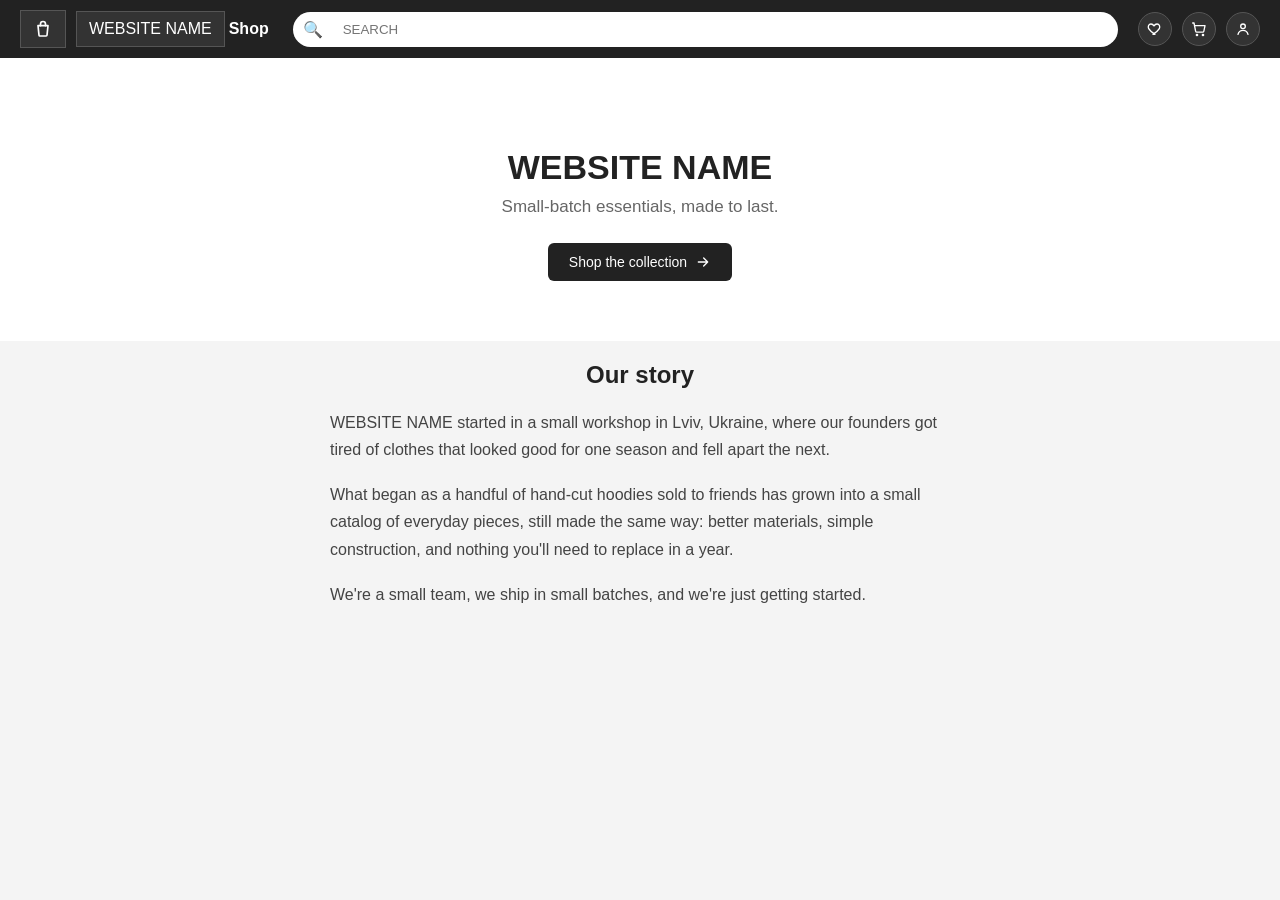
==== index.html @ 77e58c5c "Initial commit: shop project static site" ====
<!DOCTYPE html>
<html lang="en">

<head>
    <meta charset="UTF-8">
    <title>Shop Template</title>
    <link rel="stylesheet" href="css_main.css">
</head>

<body>

    <header>
        <div class="logo-name">
            <div class="logo-box">
                <a href="index.html" aria-label="Home">
                    <svg viewBox="0 0 24 24" fill="none" stroke="currentColor" stroke-width="2" stroke-linecap="round" stroke-linejoin="round"><path d="M6 8h12l-1.2 11.5a1 1 0 0 1-1 .9H8.2a1 1 0 0 1-1-.9L6 8z"/><path d="M9 8V6a3 3 0 0 1 6 0v2"/></svg>
                </a>
            </div>
            <div class="name-box">
                <a href="index.html">WEBSITE NAME</a>
            </div>
        </div>

        <nav class="main-nav">
            <a href="products.html">Shop</a>
        </nav>

        <div class="search-bar">
            <span class="search-icon">🔍</span>
            <input type="text" placeholder="SEARCH">
        </div>

        <div class="header-icons">
            <div class="icon-btn">
                <a href="wishlist.html" aria-label="Wishlist">
                    <svg viewBox="0 0 24 24" fill="none" stroke="currentColor" stroke-width="2" stroke-linecap="round" stroke-linejoin="round"><path d="M12 20s-7-4.35-9.5-8.5C1 8 2.5 4.5 6 4.5c2 0 3.5 1.2 4.5 2.8 1-1.6 2.5-2.8 4.5-2.8 3.5 0 5 3.5 3.5 7-2.5 4.15-9.5 8.5-9.5 8.5z"/></svg>
                </a>
            </div>
            <div class="icon-btn">
                <a href="cart.html" aria-label="Cart">
                    <svg viewBox="0 0 24 24" fill="none" stroke="currentColor" stroke-width="2" stroke-linecap="round" stroke-linejoin="round"><circle cx="9" cy="21" r="1"/><circle cx="18" cy="21" r="1"/><path d="M2.5 3h2l2.4 12.2a2 2 0 0 0 2 1.6h8.4a2 2 0 0 0 2-1.6L21 7H6"/></svg>
                    <span class="cart-badge">0</span>
                </a>
            </div>
            <div class="icon-btn">
                <a href="account.html" aria-label="Account">
                    <svg viewBox="0 0 24 24" fill="none" stroke="currentColor" stroke-width="2" stroke-linecap="round" stroke-linejoin="round"><circle cx="12" cy="8" r="3.5"/><path d="M4.5 20c1-4 4.5-6 7.5-6s6.5 2 7.5 6"/></svg>
                </a>
            </div>
        </div>
    </header>

    <main>

        <section class="story-hero">
            <h1>WEBSITE NAME</h1>
            <p class="tagline">Small-batch essentials, made to last.</p>
            <a href="products.html" class="btn btn-primary">
                Shop the collection
                <svg viewBox="0 0 24 24" fill="none" stroke="currentColor" stroke-width="2" stroke-linecap="round" stroke-linejoin="round"><path d="M5 12h14M13 6l6 6-6 6"/></svg>
            </a>
        </section>

        <section class="story-content">
            <h2>Our story</h2>
            <p>WEBSITE NAME started in a small workshop in Lviv, Ukraine, where our founders got tired of clothes that looked good for one season and fell apart the next.</p>
            <p>What began as a handful of hand-cut hoodies sold to friends has grown into a small catalog of everyday pieces, still made the same way: better materials, simple construction, and nothing you'll need to replace in a year.</p>
            <p>We're a small team, we ship in small batches, and we're just getting started.</p>
        </section>

    </main>

    <script src="cart.js"></script>

</body>

</html>
---- css_main.css ----
/* ===== Base ===== */
body {
    margin: 0;
    font-family: Arial, sans-serif;
    background: #f4f4f4;
    color: #222;
}

a {
    color: inherit;
}

/* ===== Shared buttons ===== */
.btn {
    display: inline-flex;
    align-items: center;
    gap: 8px;
    padding: 10px 20px;
    border-radius: 6px;
    border: 1px solid transparent;
    font-size: 14px;
    cursor: pointer;
    text-decoration: none;
}

.btn svg {
    width: 16px;
    height: 16px;
    flex-shrink: 0;
}

.btn-primary {
    background: #222;
    color: #fff;
}

.btn-primary:hover {
    background: #444;
}

.btn-primary.added {
    background: #2e7d32;
}

.btn-outline {
    background: transparent;
    color: #222;
    border-color: #222;
}

.btn-outline:hover {
    background: #222;
    color: #fff;
}

/* ===== Header ===== */
header {
    display: flex;
    align-items: center;
    justify-content: space-between;
    padding: 10px 20px;
    background: #222;
    color: #fff;
}

.logo-name {
    display: flex;
    align-items: center;
    gap: 10px;
}

.logo-box,
.name-box {
    padding: 8px 12px;
    border: 1px solid #555;
    background: #333;
    cursor: pointer;
}

.logo-box a,
.name-box a {
    display: flex;
    align-items: center;
    color: #fff;
    text-decoration: none;
}

.logo-box svg {
    width: 20px;
    height: 20px;
}

.search-bar {
    flex: 1;
    margin: 0 20px;
    display: flex;
    align-items: center;
    background: #fff;
    border-radius: 20px;
    padding: 5px 10px;
}

.search-bar input {
    border: none;
    outline: none;
    flex: 1;
    padding: 5px 10px;
}

.search-icon {
    margin-right: 10px;
    font-size: 16px;
}

.header-icons {
    display: flex;
    align-items: center;
    gap: 10px;
}

.icon-btn {
    position: relative;
    width: 32px;
    height: 32px;
    border-radius: 50%;
    border: 1px solid #555;
    background: #333;
    display: flex;
    align-items: center;
    justify-content: center;
}

.icon-btn a,
.icon-btn button {
    display: flex;
    align-items: center;
    justify-content: center;
    width: 100%;
    height: 100%;
    color: #fff;
    text-decoration: none;
    background: none;
    border: none;
    padding: 0;
    cursor: pointer;
}

.icon-btn svg {
    width: 16px;
    height: 16px;
}

.cart-badge {
    display: none;
    position: absolute;
    top: -4px;
    right: -4px;
    min-width: 16px;
    height: 16px;
    padding: 0 3px;
    border-radius: 8px;
    background: #e53935;
    color: #fff;
    font-size: 10px;
    align-items: center;
    justify-content: center;
    line-height: 1;
}

.main-nav a {
    color: #fff;
    text-decoration: none;
    font-weight: bold;
    padding: 8px 4px;
    white-space: nowrap;
}

.main-nav a:hover {
    text-decoration: underline;
}

.header-left {
    display: flex;
    align-items: center;
    gap: 16px;
}

.back-btn {
    display: inline-flex;
    align-items: center;
    gap: 6px;
    color: #fff;
    text-decoration: none;
    font-weight: bold;
    background: none;
    border: none;
    padding: 0;
    font-family: inherit;
    font-size: inherit;
    cursor: pointer;
}

.back-btn svg {
    width: 16px;
    height: 16px;
}

/* ===== Main content ===== */
main {
    padding: 0;
}

/* ===== Vertical full-page slider ===== */
.fullpage-slider {
    height: 100vh;
    overflow-y: scroll;
    scroll-snap-type: y mandatory;
    scroll-behavior: smooth;
}

.fp-slide {
    height: 100vh;
    scroll-snap-align: start;
    display: flex;
    align-items: center;
    justify-content: center;
    gap: 60px;
    padding: 40px;
    background: #fff;
    border-bottom: 1px solid #ddd;
    box-sizing: border-box;
}

.fp-slide:nth-child(even) {
    background: #fafafa;
}

.fp-content {
    max-width: 420px;
}

.fp-content h2 {
    margin-bottom: 10px;
}

.fp-content p {
    line-height: 1.4;
    color: #444;
}

.fp-content .price {
    font-size: 20px;
    font-weight: bold;
    margin-top: 6px;
}

.fp-actions {
    display: flex;
    flex-wrap: wrap;
    align-items: center;
    gap: 12px;
    margin-top: 20px;
}

.wishlist-btn {
    width: 40px;
    height: 40px;
    border-radius: 50%;
    border: 1px solid #ccc;
    background: #fff;
    color: #666;
    cursor: pointer;
    display: flex;
    align-items: center;
    justify-content: center;
    flex-shrink: 0;
}

.wishlist-btn svg {
    width: 18px;
    height: 18px;
}

.wishlist-btn:hover {
    border-color: #e53935;
    color: #e53935;
}

.wishlist-btn.active {
    background: #e53935;
    border-color: #e53935;
    color: #fff;
}

.wishlist-btn.active svg {
    fill: currentColor;
}

.fp-illustration {
    width: 220px;
    height: 220px;
    border-radius: 50%;
    display: flex;
    align-items: center;
    justify-content: center;
    flex-shrink: 0;
}

.fp-illustration svg {
    width: 65%;
    height: 65%;
}

.fp-slide:nth-child(1) .fp-illustration {
    background: radial-gradient(circle, #ede9fe, #c4b5fd);
    color: #6d28d9;
}

.fp-slide:nth-child(2) .fp-illustration {
    background: radial-gradient(circle, #ffedd5, #fdba74);
    color: #c2410c;
}

.fp-slide:nth-child(3) .fp-illustration {
    background: radial-gradient(circle, #ccfbf1, #5eead4);
    color: #0f766e;
}

@media (max-width: 700px) {
    .fp-slide {
        flex-direction: column;
        gap: 24px;
        text-align: center;
    }

    .fp-actions {
        justify-content: center;
    }

    .fp-illustration {
        width: 150px;
        height: 150px;
    }
}

/* ===== Slider navigation (up/down + dots) ===== */
.slider-nav {
    position: fixed;
    right: 20px;
    top: 50%;
    transform: translateY(-50%);
    display: flex;
    flex-direction: column;
    align-items: center;
    gap: 8px;
    z-index: 10;
}

.slider-nav button {
    width: 36px;
    height: 36px;
    border-radius: 50%;
    border: 1px solid #ccc;
    background: #fff;
    cursor: pointer;
    display: flex;
    align-items: center;
    justify-content: center;
    box-shadow: 0 1px 4px rgba(0, 0, 0, 0.15);
}

.slider-nav button svg {
    width: 16px;
    height: 16px;
}

.slider-nav button:hover {
    background: #eee;
}

.slide-dots {
    display: flex;
    flex-direction: column;
    gap: 6px;
    margin: 6px 0;
}

.slide-dots .dot {
    width: 10px;
    height: 10px;
    border-radius: 50%;
    background: #ccc;
    cursor: pointer;
    border: none;
    padding: 0;
}

.slide-dots .dot.active {
    background: #222;
}

/* ===== Product page (empty.html) ===== */
.product-view {
    max-width: 480px;
    margin: 60px auto;
    text-align: center;
    background: #fff;
    padding: 30px;
    border-radius: 8px;
    box-shadow: 0 1px 6px rgba(0, 0, 0, 0.1);
}

.product-illustration {
    width: 120px;
    height: 120px;
    border-radius: 50%;
    margin: 0 auto 16px;
    display: flex;
    align-items: center;
    justify-content: center;
}

.product-illustration svg {
    width: 65%;
    height: 65%;
}

.product-view h1 {
    margin-top: 0;
}

.product-view .btn {
    margin-top: 16px;
}

/* ===== Cart page ===== */
.cart-page {
    max-width: 700px;
    margin: 40px auto;
    padding: 0 20px 60px;
}

.cart-empty {
    text-align: center;
    padding: 60px 20px;
    color: #666;
}

.cart-item {
    display: flex;
    align-items: center;
    gap: 16px;
    padding: 16px 0;
    border-bottom: 1px solid #e5e5e5;
}

.cart-item-illustration {
    width: 56px;
    height: 56px;
    border-radius: 50%;
    display: flex;
    align-items: center;
    justify-content: center;
    flex-shrink: 0;
    cursor: pointer;
}

.cart-item-illustration svg {
    width: 60%;
    height: 60%;
}

.cart-item-info {
    flex: 1;
    min-width: 0;
    cursor: pointer;
}

.cart-item-name {
    font-weight: bold;
}

.cart-item-info:hover .cart-item-name {
    text-decoration: underline;
}

.cart-item-price {
    color: #666;
    font-size: 14px;
}

.qty-controls {
    display: flex;
    align-items: center;
    gap: 10px;
}

.qty-btn {
    width: 26px;
    height: 26px;
    border-radius: 50%;
    border: 1px solid #ccc;
    background: #fff;
    cursor: pointer;
    font-size: 15px;
    line-height: 1;
}

.qty-btn:hover {
    background: #eee;
}

.qty-value {
    min-width: 18px;
    text-align: center;
    font-weight: bold;
}

.cart-item-total {
    width: 70px;
    text-align: right;
    font-weight: bold;
}

.remove-btn {
    background: none;
    border: none;
    color: #999;
    cursor: pointer;
    font-size: 16px;
    padding: 4px;
}

.remove-btn:hover {
    color: #c0392b;
}

.cart-summary {
    display: flex;
    justify-content: space-between;
    align-items: center;
    padding-top: 20px;
    margin-top: 10px;
    border-top: 2px solid #222;
    font-size: 18px;
    font-weight: bold;
}

.cart-continue {
    display: block;
    margin-top: 24px;
    text-align: center;
    color: #222;
    font-weight: bold;
    text-decoration: none;
}

/* ===== Home / brand story page ===== */
.story-hero {
    text-align: center;
    padding: 90px 20px 60px;
    background: #fff;
}

.story-hero h1 {
    font-size: 34px;
    margin: 0 0 10px;
}

.story-hero .tagline {
    color: #666;
    font-size: 17px;
    margin: 0 0 26px;
}

.story-content {
    max-width: 620px;
    margin: 0 auto;
    padding: 0 20px 90px;
}

.story-content h2 {
    text-align: center;
    margin-bottom: 20px;
}

.story-content p {
    line-height: 1.7;
    color: #444;
    margin-bottom: 18px;
}

/* ===== Account page ===== */
.account-page {
    max-width: 560px;
    margin: 40px auto;
    padding: 0 20px 60px;
}

.profile-card {
    background: #fff;
    padding: 24px;
    border-radius: 8px;
    box-shadow: 0 1px 6px rgba(0, 0, 0, 0.1);
    margin-bottom: 24px;
}

.profile-card h2 {
    margin-top: 0;
}

.form-field {
    display: flex;
    flex-direction: column;
    gap: 4px;
    margin-bottom: 16px;
}

.form-field label {
    font-size: 13px;
    color: #666;
    font-weight: bold;
}

.form-field input {
    padding: 10px 12px;
    border: 1px solid #ccc;
    border-radius: 6px;
    font-size: 14px;
    font-family: inherit;
}

.form-field input:focus {
    outline: none;
    border-color: #222;
}

.profile-actions {
    display: flex;
    align-items: center;
    gap: 12px;
}

.save-confirm {
    color: #2e7d32;
    font-weight: bold;
    opacity: 0;
    transition: opacity 0.2s ease;
}

.save-confirm.show {
    opacity: 1;
}

.account-links {
    display: flex;
    flex-direction: column;
    gap: 12px;
}

.account-link {
    display: flex;
    align-items: center;
    gap: 12px;
    background: #fff;
    padding: 16px 20px;
    border-radius: 8px;
    box-shadow: 0 1px 6px rgba(0, 0, 0, 0.1);
    text-decoration: none;
    color: #222;
    font-weight: bold;
}

.account-link:hover {
    background: #f4f4f4;
}

.account-link svg {
    width: 20px;
    height: 20px;
    flex-shrink: 0;
    color: #666;
}

.account-link .cart-badge {
    position: static;
    margin-left: auto;
}
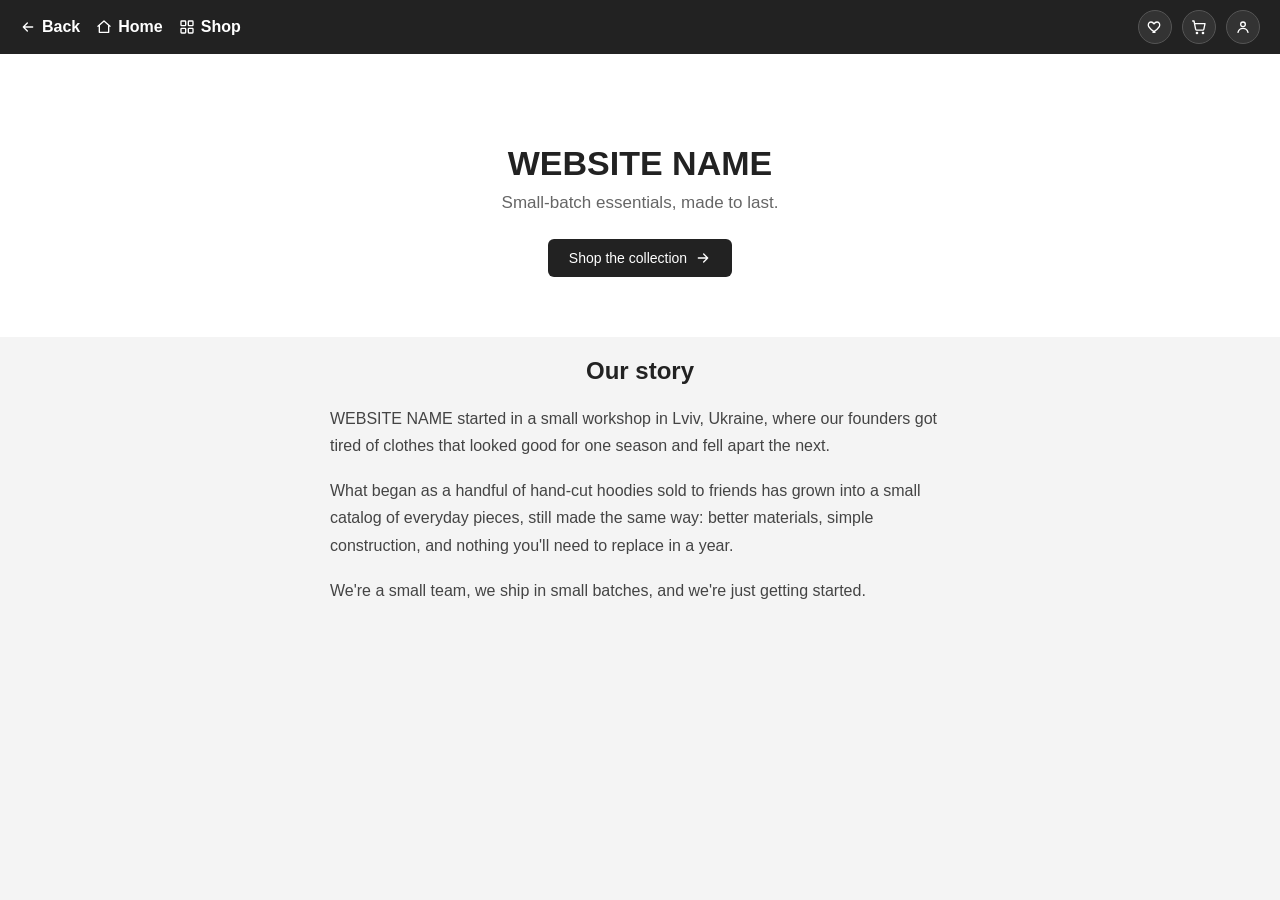
==== commit 28ba2af4: "Rebuild catalog as a product grid and add PHP account backend Catalog - Replace the full-page vertic" ====
--- a/index.html
+++ b/index.html
@@ -3,6 +3,7 @@
 
 <head>
     <meta charset="UTF-8">
+    <meta name="viewport" content="width=device-width, initial-scale=1">
     <title>Shop Template</title>
     <link rel="stylesheet" href="css_main.css">
 </head>
@@ -10,24 +11,19 @@
 <body>
 
     <header>
-        <div class="logo-name">
-            <div class="logo-box">
-                <a href="index.html" aria-label="Home">
-                    <svg viewBox="0 0 24 24" fill="none" stroke="currentColor" stroke-width="2" stroke-linecap="round" stroke-linejoin="round"><path d="M6 8h12l-1.2 11.5a1 1 0 0 1-1 .9H8.2a1 1 0 0 1-1-.9L6 8z"/><path d="M9 8V6a3 3 0 0 1 6 0v2"/></svg>
-                </a>
-            </div>
-            <div class="name-box">
-                <a href="index.html">WEBSITE NAME</a>
-            </div>
-        </div>
-
-        <nav class="main-nav">
-            <a href="products.html">Shop</a>
-        </nav>
-
-        <div class="search-bar">
-            <span class="search-icon">🔍</span>
-            <input type="text" placeholder="SEARCH">
+        <div class="header-left">
+            <button type="button" class="back-btn" onclick="history.back()">
+                <svg viewBox="0 0 24 24" fill="none" stroke="currentColor" stroke-width="2" stroke-linecap="round" stroke-linejoin="round" aria-hidden="true"><path d="M19 12H5M11 18l-6-6 6-6"/></svg>
+                Back
+            </button>
+            <a href="index.html" class="back-btn">
+                <svg viewBox="0 0 24 24" fill="none" stroke="currentColor" stroke-width="2" stroke-linecap="round" stroke-linejoin="round" aria-hidden="true"><path d="M3 11l9-8 9 8"/><path d="M5 10v10h14V10"/></svg>
+                Home
+            </a>
+            <a href="products.html" class="back-btn">
+                <svg viewBox="0 0 24 24" fill="none" stroke="currentColor" stroke-width="2" stroke-linecap="round" stroke-linejoin="round" aria-hidden="true"><rect x="3" y="3" width="7" height="7" rx="1"/><rect x="14" y="3" width="7" height="7" rx="1"/><rect x="3" y="14" width="7" height="7" rx="1"/><rect x="14" y="14" width="7" height="7" rx="1"/></svg>
+                Shop
+            </a>
         </div>
 
         <div class="header-icons">
--- a/css_main.css
+++ b/css_main.css
@@ -53,6 +53,37 @@
     color: #fff;
 }
 
+/* Storefront call-to-action button */
+.btn-buy {
+    background: #ffd814;
+    border-color: #fcd200;
+    border-radius: 100px;
+    color: #0f1111;
+    font-weight: 600;
+}
+
+.btn-buy:hover {
+    background: #f7ca00;
+}
+
+.btn-buy.added {
+    background: #2e7d32;
+    border-color: #2e7d32;
+    color: #fff;
+}
+
+.visually-hidden {
+    position: absolute;
+    width: 1px;
+    height: 1px;
+    margin: -1px;
+    padding: 0;
+    overflow: hidden;
+    clip: rect(0 0 0 0);
+    white-space: nowrap;
+    border: 0;
+}
+
 /* ===== Header ===== */
 header {
     display: flex;
@@ -63,53 +94,45 @@
     color: #fff;
 }
 
-.logo-name {
-    display: flex;
-    align-items: center;
-    gap: 10px;
-}
-
-.logo-box,
-.name-box {
-    padding: 8px 12px;
-    border: 1px solid #555;
-    background: #333;
-    cursor: pointer;
-}
-
-.logo-box a,
-.name-box a {
-    display: flex;
-    align-items: center;
-    color: #fff;
-    text-decoration: none;
-}
-
-.logo-box svg {
-    width: 20px;
-    height: 20px;
-}
-
 .search-bar {
     flex: 1;
+    max-width: 640px;
     margin: 0 20px;
     display: flex;
-    align-items: center;
-    background: #fff;
-    border-radius: 20px;
-    padding: 5px 10px;
+    align-items: stretch;
+    background: #fff;
+    border-radius: 6px;
+    overflow: hidden;
 }
 
 .search-bar input {
     border: none;
     outline: none;
     flex: 1;
-    padding: 5px 10px;
-}
-
-.search-icon {
-    margin-right: 10px;
-    font-size: 16px;
+    padding: 9px 12px;
+    font-size: 15px;
+    font-family: inherit;
+    min-width: 0;
+}
+
+.search-submit {
+    border: none;
+    background: #febd69;
+    color: #0f1111;
+    padding: 0 14px;
+    cursor: pointer;
+    display: flex;
+    align-items: center;
+    justify-content: center;
+}
+
+.search-submit:hover {
+    background: #f3a847;
+}
+
+.search-submit svg {
+    width: 18px;
+    height: 18px;
 }
 
 .header-icons {
@@ -167,18 +190,6 @@
     line-height: 1;
 }
 
-.main-nav a {
-    color: #fff;
-    text-decoration: none;
-    font-weight: bold;
-    padding: 8px 4px;
-    white-space: nowrap;
-}
-
-.main-nav a:hover {
-    text-decoration: underline;
-}
-
 .header-left {
     display: flex;
     align-items: center;
@@ -210,56 +221,231 @@
     padding: 0;
 }
 
-/* ===== Vertical full-page slider ===== */
-.fullpage-slider {
-    height: 100vh;
-    overflow-y: scroll;
-    scroll-snap-type: y mandatory;
-    scroll-behavior: smooth;
-}
-
-.fp-slide {
-    height: 100vh;
-    scroll-snap-align: start;
-    display: flex;
-    align-items: center;
-    justify-content: center;
-    gap: 60px;
-    padding: 40px;
-    background: #fff;
-    border-bottom: 1px solid #ddd;
-    box-sizing: border-box;
-}
-
-.fp-slide:nth-child(even) {
-    background: #fafafa;
-}
-
-.fp-content {
-    max-width: 420px;
-}
-
-.fp-content h2 {
-    margin-bottom: 10px;
-}
-
-.fp-content p {
-    line-height: 1.4;
-    color: #444;
-}
-
-.fp-content .price {
+/* ===== Catalog (products.html) ===== */
+.catalog-layout {
+    display: grid;
+    grid-template-columns: 200px 1fr;
+    gap: 26px;
+    max-width: 1450px;
+    margin: 0 auto;
+    padding: 20px;
+    align-items: start;
+}
+
+.catalog-sidebar {
+    background: #fff;
+    border: 1px solid #e3e6e6;
+    border-radius: 8px;
+    padding: 16px;
+}
+
+.sidebar-heading {
+    font-size: 17px;
+    margin: 0 0 10px;
+}
+
+.category-list {
+    list-style: none;
+    margin: 0;
+    padding: 0;
+}
+
+.category-btn {
+    display: block;
+    width: 100%;
+    text-align: left;
+    background: none;
+    border: none;
+    padding: 6px 4px;
+    font-size: 14px;
+    font-family: inherit;
+    color: #0f1111;
+    cursor: pointer;
+    border-radius: 4px;
+}
+
+.category-btn:hover {
+    color: #c7511f;
+    text-decoration: underline;
+}
+
+.category-btn.active {
+    font-weight: bold;
+    color: #007185;
+}
+
+.catalog-results-bar {
+    display: flex;
+    flex-wrap: wrap;
+    gap: 12px;
+    align-items: center;
+    justify-content: space-between;
+    background: #fff;
+    border: 1px solid #e3e6e6;
+    border-radius: 8px;
+    padding: 12px 16px;
+    margin-bottom: 18px;
+}
+
+.results-info {
+    font-size: 14px;
+    color: #565959;
+}
+
+.active-query {
+    color: #0f1111;
+    font-weight: bold;
+}
+
+.sort-control {
+    display: flex;
+    align-items: center;
+    gap: 8px;
+    font-size: 14px;
+}
+
+.sort-control select {
+    padding: 6px 10px;
+    border: 1px solid #d5d9d9;
+    border-radius: 8px;
+    background: #f0f2f2;
+    font-family: inherit;
+    font-size: 14px;
+    cursor: pointer;
+}
+
+.catalog-grid {
+    display: grid;
+    grid-template-columns: repeat(auto-fill, minmax(215px, 1fr));
+    gap: 18px;
+}
+
+.product-card {
+    display: flex;
+    flex-direction: column;
+    background: #fff;
+    border: 1px solid #e3e6e6;
+    border-radius: 8px;
+    padding: 14px;
+}
+
+.product-card:hover {
+    box-shadow: 0 2px 10px rgba(0, 0, 0, 0.12);
+}
+
+.card-media {
+    position: relative;
+    aspect-ratio: 1 / 1;
+    border-radius: 6px;
+    display: flex;
+    align-items: center;
+    justify-content: center;
+    margin-bottom: 12px;
+    cursor: pointer;
+}
+
+.card-media svg {
+    width: 62%;
+    height: 62%;
+}
+
+.card-wishlist {
+    position: absolute;
+    top: 8px;
+    right: 8px;
+    width: 32px;
+    height: 32px;
+}
+
+.card-wishlist svg {
+    width: 16px;
+    height: 16px;
+}
+
+.card-title {
+    background: none;
+    border: none;
+    padding: 0;
+    text-align: left;
+    font-family: inherit;
+    font-size: 15px;
+    line-height: 1.35;
+    font-weight: 600;
+    color: #007185;
+    cursor: pointer;
+    margin-bottom: 6px;
+}
+
+.card-title:hover {
+    color: #c7511f;
+    text-decoration: underline;
+}
+
+.card-rating {
+    display: flex;
+    align-items: center;
+    gap: 6px;
+    margin-bottom: 6px;
+}
+
+.stars {
+    letter-spacing: 1px;
+    font-size: 14px;
+    line-height: 1;
+}
+
+.star {
+    color: #d5d9d9;
+}
+
+.star.filled {
+    color: #ffa41c;
+}
+
+.review-count {
+    font-size: 13px;
+    color: #007185;
+}
+
+.card-price {
     font-size: 20px;
-    font-weight: bold;
-    margin-top: 6px;
-}
-
-.fp-actions {
-    display: flex;
-    flex-wrap: wrap;
-    align-items: center;
-    gap: 12px;
-    margin-top: 20px;
+    font-weight: 700;
+    color: #0f1111;
+}
+
+.card-category {
+    font-size: 12px;
+    color: #565959;
+    margin: 2px 0 12px;
+}
+
+.product-card .btn-buy {
+    margin-top: auto;
+    width: 100%;
+    justify-content: center;
+}
+
+.catalog-empty {
+    grid-column: 1 / -1;
+    background: #fff;
+    border: 1px solid #e3e6e6;
+    border-radius: 8px;
+    padding: 40px 20px;
+    text-align: center;
+    color: #565959;
+}
+
+.catalog-empty-title {
+    font-size: 18px;
+    font-weight: bold;
+    color: #0f1111;
+    margin: 0 0 6px;
+}
+
+@media (max-width: 720px) {
+    .catalog-layout {
+        grid-template-columns: 1fr;
+    }
 }
 
 .wishlist-btn {
@@ -296,109 +482,6 @@
     fill: currentColor;
 }
 
-.fp-illustration {
-    width: 220px;
-    height: 220px;
-    border-radius: 50%;
-    display: flex;
-    align-items: center;
-    justify-content: center;
-    flex-shrink: 0;
-}
-
-.fp-illustration svg {
-    width: 65%;
-    height: 65%;
-}
-
-.fp-slide:nth-child(1) .fp-illustration {
-    background: radial-gradient(circle, #ede9fe, #c4b5fd);
-    color: #6d28d9;
-}
-
-.fp-slide:nth-child(2) .fp-illustration {
-    background: radial-gradient(circle, #ffedd5, #fdba74);
-    color: #c2410c;
-}
-
-.fp-slide:nth-child(3) .fp-illustration {
-    background: radial-gradient(circle, #ccfbf1, #5eead4);
-    color: #0f766e;
-}
-
-@media (max-width: 700px) {
-    .fp-slide {
-        flex-direction: column;
-        gap: 24px;
-        text-align: center;
-    }
-
-    .fp-actions {
-        justify-content: center;
-    }
-
-    .fp-illustration {
-        width: 150px;
-        height: 150px;
-    }
-}
-
-/* ===== Slider navigation (up/down + dots) ===== */
-.slider-nav {
-    position: fixed;
-    right: 20px;
-    top: 50%;
-    transform: translateY(-50%);
-    display: flex;
-    flex-direction: column;
-    align-items: center;
-    gap: 8px;
-    z-index: 10;
-}
-
-.slider-nav button {
-    width: 36px;
-    height: 36px;
-    border-radius: 50%;
-    border: 1px solid #ccc;
-    background: #fff;
-    cursor: pointer;
-    display: flex;
-    align-items: center;
-    justify-content: center;
-    box-shadow: 0 1px 4px rgba(0, 0, 0, 0.15);
-}
-
-.slider-nav button svg {
-    width: 16px;
-    height: 16px;
-}
-
-.slider-nav button:hover {
-    background: #eee;
-}
-
-.slide-dots {
-    display: flex;
-    flex-direction: column;
-    gap: 6px;
-    margin: 6px 0;
-}
-
-.slide-dots .dot {
-    width: 10px;
-    height: 10px;
-    border-radius: 50%;
-    background: #ccc;
-    cursor: pointer;
-    border: none;
-    padding: 0;
-}
-
-.slide-dots .dot.active {
-    background: #222;
-}
-
 /* ===== Product page (empty.html) ===== */
 .product-view {
     max-width: 480px;
@@ -411,10 +494,10 @@
 }
 
 .product-illustration {
-    width: 120px;
-    height: 120px;
-    border-radius: 50%;
-    margin: 0 auto 16px;
+    width: 180px;
+    height: 180px;
+    border-radius: 12px;
+    margin: 0 auto 18px;
     display: flex;
     align-items: center;
     justify-content: center;
@@ -426,11 +509,38 @@
 }
 
 .product-view h1 {
-    margin-top: 0;
-}
-
-.product-view .btn {
-    margin-top: 16px;
+    margin: 4px 0 8px;
+    font-size: 24px;
+}
+
+.product-category {
+    font-size: 13px;
+    color: #565959;
+    text-transform: uppercase;
+    letter-spacing: 0.5px;
+}
+
+.product-rating {
+    justify-content: center;
+}
+
+.product-blurb {
+    color: #444;
+    line-height: 1.55;
+    margin: 12px 0 16px;
+}
+
+.product-view .price {
+    font-size: 26px;
+    font-weight: 700;
+}
+
+.product-actions {
+    display: flex;
+    align-items: center;
+    justify-content: center;
+    gap: 12px;
+    margin-top: 18px;
 }
 
 /* ===== Cart page ===== */
@@ -597,6 +707,61 @@
     padding: 0 20px 60px;
 }
 
+/* ===== Sign in / register ===== */
+.auth-page {
+    max-width: 420px;
+    margin: 50px auto;
+    padding: 0 20px 60px;
+}
+
+.auth-page h1 {
+    margin-top: 0;
+    font-size: 24px;
+}
+
+.auth-switch {
+    margin: 18px 0 0;
+    font-size: 14px;
+    color: #565959;
+}
+
+.field-hint {
+    font-size: 12px;
+    color: #565959;
+    font-weight: normal;
+}
+
+.form-error {
+    color: #c0392b;
+    font-size: 14px;
+    margin: 0 0 12px;
+    min-height: 1em;
+}
+
+.static-field {
+    margin: 0;
+    padding: 9px 0;
+    font-weight: bold;
+}
+
+.account-loading {
+    text-align: center;
+    color: #565959;
+    padding: 40px 0;
+}
+
+.account-header {
+    display: flex;
+    align-items: center;
+    justify-content: space-between;
+    gap: 12px;
+    margin-bottom: 8px;
+}
+
+.account-header h1 {
+    margin: 0;
+}
+
 .profile-card {
     background: #fff;
     padding: 24px;
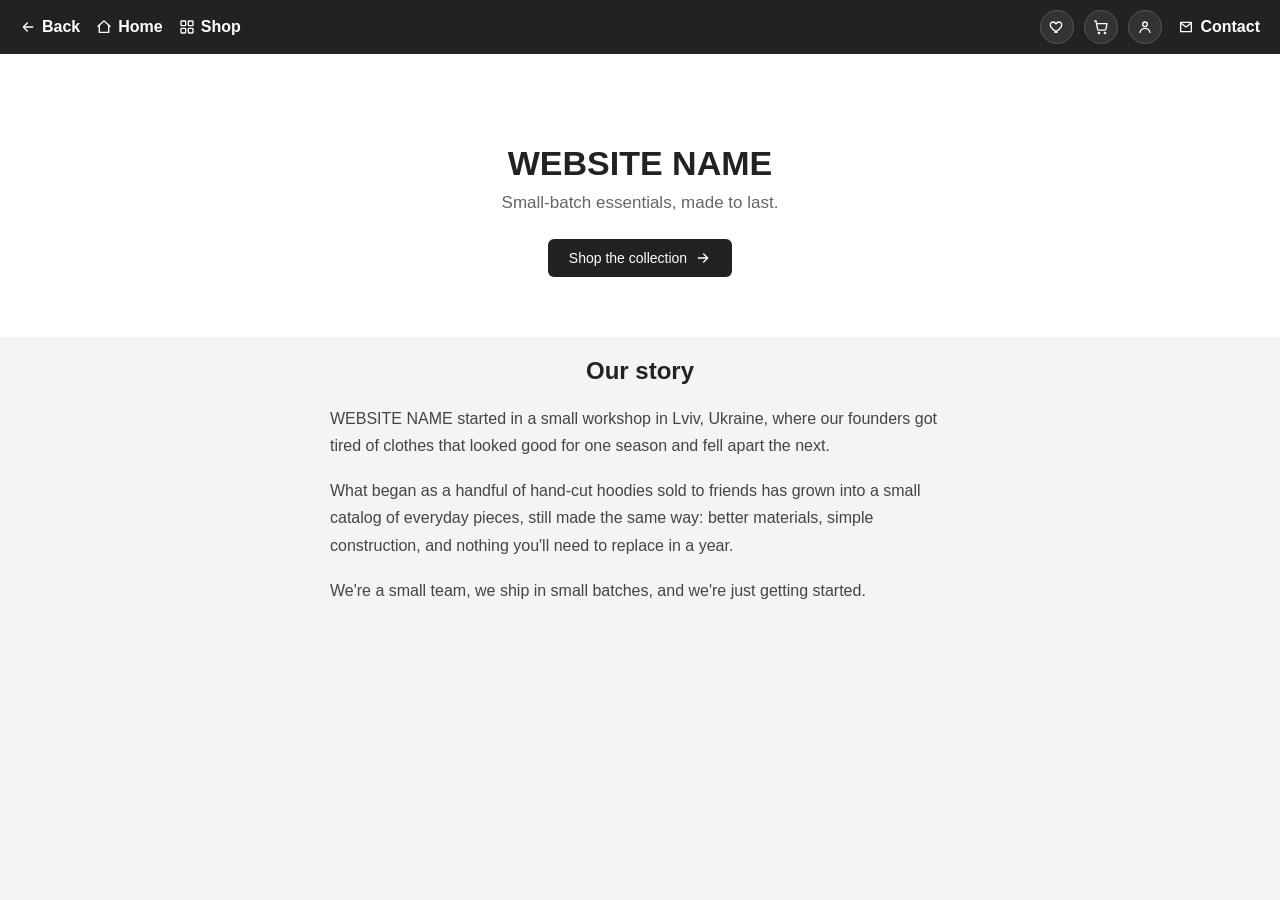
==== commit 81282252: "Add catalog management, richer delivery, contact form and stock display Admin catalog - Products mov" ====
--- a/index.html
+++ b/index.html
@@ -5,7 +5,7 @@
     <meta charset="UTF-8">
     <meta name="viewport" content="width=device-width, initial-scale=1">
     <title>Shop Template</title>
-    <link rel="stylesheet" href="css_main.css">
+    <link rel="stylesheet" href="css_main.css?v=3">
 </head>
 
 <body>
@@ -43,6 +43,10 @@
                     <svg viewBox="0 0 24 24" fill="none" stroke="currentColor" stroke-width="2" stroke-linecap="round" stroke-linejoin="round"><circle cx="12" cy="8" r="3.5"/><path d="M4.5 20c1-4 4.5-6 7.5-6s6.5 2 7.5 6"/></svg>
                 </a>
             </div>
+            <a href="contact.html" class="back-btn header-contact">
+                <svg viewBox="0 0 24 24" fill="none" stroke="currentColor" stroke-width="2" stroke-linecap="round" stroke-linejoin="round" aria-hidden="true"><path d="M4 5h16v14H4z"/><path d="M4 6l8 6 8-6"/></svg>
+                Contact
+            </a>
         </div>
     </header>
 
@@ -66,7 +70,8 @@
 
     </main>
 
-    <script src="cart.js"></script>
+    <script src="auth.js?v=3"></script>
+    <script src="cart.js?v=3"></script>
 
 </body>
 
--- a/css_main.css
+++ b/css_main.css
@@ -556,6 +556,488 @@
     color: #666;
 }
 
+/* ===== Product images and stock ===== */
+.card-media img,
+.cart-item-illustration img,
+.product-illustration img {
+    width: 100%;
+    height: 100%;
+    object-fit: cover;
+    border-radius: inherit;
+}
+
+.stock-flag {
+    position: absolute;
+    left: 8px;
+    bottom: 8px;
+    background: rgba(15, 17, 17, 0.82);
+    color: #fff;
+    font-size: 12px;
+    font-weight: bold;
+    padding: 3px 8px;
+    border-radius: 4px;
+}
+
+.stock-line {
+    font-size: 13px;
+    color: #007600;
+    margin-bottom: 10px;
+}
+
+/* Low and zero stock shift to a warning tone */
+.stock-line.stock-low {
+    color: #b12704;
+    font-weight: bold;
+}
+
+.stock-line.stock-none {
+    color: #767676;
+}
+
+.product-view .stock-line {
+    margin: 6px 0 0;
+    font-size: 14px;
+}
+
+/* Keeps the Contact label readable next to the round icon buttons */
+.header-contact {
+    margin-left: 6px;
+    white-space: nowrap;
+}
+
+.btn-disabled {
+    background: #eceded;
+    border-color: #d5d9d9;
+    color: #767676;
+    cursor: not-allowed;
+    border-radius: 100px;
+    margin-top: auto;
+    width: 100%;
+    justify-content: center;
+}
+
+/* ===== Forms with two columns ===== */
+.form-row {
+    display: flex;
+    gap: 12px;
+    flex-wrap: wrap;
+}
+
+.form-row .form-field {
+    flex: 1;
+    min-width: 140px;
+}
+
+.form-field select {
+    padding: 10px 12px;
+    border: 1px solid #ccc;
+    border-radius: 6px;
+    font-size: 14px;
+    font-family: inherit;
+    background: #fff;
+}
+
+.form-field select:focus {
+    outline: none;
+    border-color: #222;
+}
+
+/* ===== Delivery options ===== */
+.delivery-heading {
+    font-size: 17px;
+    margin: 22px 0 10px;
+}
+
+.delivery-options {
+    display: flex;
+    flex-direction: column;
+    gap: 10px;
+    margin-bottom: 18px;
+}
+
+.delivery-option {
+    display: flex;
+    align-items: center;
+    gap: 12px;
+    border: 1px solid #d5d9d9;
+    border-radius: 8px;
+    padding: 12px 14px;
+    cursor: pointer;
+}
+
+.delivery-option:hover {
+    border-color: #999;
+}
+
+.delivery-option:has(input:checked) {
+    border-color: #ffa41c;
+    background: #fffaf0;
+}
+
+.delivery-option > div:nth-child(2) {
+    flex: 1;
+}
+
+.delivery-title {
+    font-weight: bold;
+}
+
+.delivery-note {
+    font-size: 13px;
+    color: #565959;
+}
+
+.delivery-cost {
+    font-weight: bold;
+    white-space: nowrap;
+}
+
+.checkout-totals {
+    border-top: 1px solid #eee;
+    padding-top: 12px;
+    margin-bottom: 16px;
+}
+
+.checkout-totals > div {
+    display: flex;
+    justify-content: space-between;
+    padding: 4px 0;
+    font-size: 14px;
+    color: #565959;
+}
+
+.checkout-totals .grand {
+    font-size: 18px;
+    font-weight: bold;
+    color: #0f1111;
+    border-top: 1px solid #eee;
+    margin-top: 6px;
+    padding-top: 10px;
+}
+
+.order-delivery {
+    font-size: 13px;
+    color: #565959;
+    margin-top: 8px;
+    line-height: 1.5;
+}
+
+.order-eta {
+    color: #0f1111;
+    font-weight: bold;
+}
+
+/* ===== Password block ===== */
+.password-head {
+    display: flex;
+    align-items: center;
+    justify-content: space-between;
+    gap: 12px;
+    flex-wrap: wrap;
+}
+
+.password-head h2 {
+    margin: 0;
+}
+
+#passwordForm {
+    margin-top: 16px;
+}
+
+/* ===== Contact ===== */
+.contact-page {
+    max-width: 520px;
+}
+
+.contact-intro {
+    color: #565959;
+    margin-top: 0;
+}
+
+.contact-page textarea,
+.product-editor textarea {
+    padding: 10px 12px;
+    border: 1px solid #ccc;
+    border-radius: 6px;
+    font-size: 14px;
+    font-family: inherit;
+    resize: vertical;
+}
+
+.message-body {
+    white-space: pre-wrap;
+    margin: 10px 0 0;
+    line-height: 1.5;
+}
+
+.message-card.status-msg-new {
+    border-left: 4px solid #ffa41c;
+}
+
+/* ===== Admin product editor ===== */
+.product-editor {
+    background: #fff;
+    border: 1px solid #e3e6e6;
+    border-radius: 8px;
+    padding: 18px;
+    margin-bottom: 22px;
+}
+
+.product-editor h2 {
+    margin-top: 0;
+    font-size: 18px;
+}
+
+.link-btn {
+    background: none;
+    border: none;
+    color: #007185;
+    cursor: pointer;
+    font-family: inherit;
+    font-size: 14px;
+    padding: 0 8px 0 0;
+}
+
+.link-btn:hover {
+    color: #c7511f;
+    text-decoration: underline;
+}
+
+.row-retired td {
+    opacity: 0.55;
+}
+
+/* ===== Checkout ===== */
+.cart-actions {
+    display: flex;
+    justify-content: flex-end;
+    margin-top: 18px;
+}
+
+.checkout-form {
+    margin-top: 24px;
+}
+
+.checkout-form textarea {
+    padding: 10px 12px;
+    border: 1px solid #ccc;
+    border-radius: 6px;
+    font-size: 14px;
+    font-family: inherit;
+    resize: vertical;
+}
+
+.checkout-form textarea:focus {
+    outline: none;
+    border-color: #222;
+}
+
+.order-success {
+    text-align: center;
+}
+
+/* ===== Orders ===== */
+.order-card {
+    background: #fff;
+    border: 1px solid #e3e6e6;
+    border-radius: 8px;
+    padding: 16px 18px;
+    margin-bottom: 16px;
+}
+
+.order-head {
+    display: flex;
+    align-items: center;
+    justify-content: space-between;
+    gap: 12px;
+    flex-wrap: wrap;
+}
+
+.order-number {
+    font-weight: bold;
+    margin-right: 10px;
+}
+
+.order-date,
+.order-customer,
+.order-address {
+    color: #565959;
+    font-size: 13px;
+}
+
+.order-customer,
+.order-address {
+    margin: 8px 0 0;
+}
+
+.status-badge {
+    text-transform: capitalize;
+    font-size: 12px;
+    font-weight: bold;
+    padding: 4px 10px;
+    border-radius: 100px;
+    background: #eee;
+    color: #333;
+}
+
+.status-new { background: #fff4d6; color: #7a5600; }
+.status-processing { background: #e0edff; color: #1e40af; }
+.status-shipped { background: #e6f0ff; color: #0b4ea2; }
+.status-completed { background: #e3f5e6; color: #1b5e20; }
+.status-cancelled { background: #fde8e8; color: #a4262c; }
+
+.order-lines {
+    list-style: none;
+    margin: 12px 0 0;
+    padding: 12px 0 0;
+    border-top: 1px solid #eee;
+}
+
+.order-lines li {
+    display: flex;
+    align-items: center;
+    gap: 12px;
+    padding: 5px 0;
+    font-size: 14px;
+}
+
+.order-lines li span:first-child {
+    flex: 1;
+}
+
+.order-line-qty {
+    color: #565959;
+    font-size: 13px;
+    white-space: nowrap;
+}
+
+.order-line-total {
+    width: 80px;
+    text-align: right;
+    font-weight: bold;
+}
+
+.order-foot {
+    display: flex;
+    align-items: center;
+    justify-content: space-between;
+    gap: 12px;
+    margin-top: 12px;
+    padding-top: 12px;
+    border-top: 1px solid #eee;
+}
+
+.order-total {
+    font-size: 17px;
+    font-weight: bold;
+}
+
+.status-select {
+    padding: 6px 10px;
+    border: 1px solid #d5d9d9;
+    border-radius: 8px;
+    background: #f0f2f2;
+    font-family: inherit;
+    font-size: 13px;
+    cursor: pointer;
+}
+
+/* ===== Admin ===== */
+.admin-page {
+    max-width: 960px;
+    margin: 30px auto;
+    padding: 0 20px 60px;
+}
+
+.stat-row {
+    display: grid;
+    grid-template-columns: repeat(auto-fit, minmax(150px, 1fr));
+    gap: 14px;
+    margin-bottom: 22px;
+}
+
+.stat-tile {
+    background: #fff;
+    border: 1px solid #e3e6e6;
+    border-radius: 8px;
+    padding: 16px;
+}
+
+.stat-value {
+    font-size: 24px;
+    font-weight: 700;
+}
+
+.stat-label {
+    font-size: 13px;
+    color: #565959;
+    margin-top: 2px;
+}
+
+.admin-tabs {
+    display: flex;
+    gap: 8px;
+    margin-bottom: 18px;
+    border-bottom: 1px solid #e3e6e6;
+}
+
+.tab-btn {
+    background: none;
+    border: none;
+    border-bottom: 3px solid transparent;
+    padding: 10px 14px;
+    font-family: inherit;
+    font-size: 15px;
+    cursor: pointer;
+    color: #565959;
+}
+
+.tab-btn.active {
+    color: #0f1111;
+    font-weight: bold;
+    border-bottom-color: #ffa41c;
+}
+
+.table-scroll {
+    overflow-x: auto;
+}
+
+.admin-table {
+    width: 100%;
+    border-collapse: collapse;
+    background: #fff;
+    border: 1px solid #e3e6e6;
+    border-radius: 8px;
+    font-size: 14px;
+}
+
+.admin-table th,
+.admin-table td {
+    text-align: left;
+    padding: 10px 12px;
+    border-bottom: 1px solid #eee;
+    white-space: nowrap;
+}
+
+.admin-table th {
+    background: #f7f8f8;
+    font-size: 13px;
+}
+
+.admin-table tr:last-child td {
+    border-bottom: none;
+}
+
+.sync-notice {
+    background: #fff8e1;
+    border: 1px solid #ffe08a;
+    border-radius: 8px;
+    padding: 10px 14px;
+    font-size: 14px;
+    color: #5c4600;
+    margin: 0 0 18px;
+}
+
 .cart-item {
     display: flex;
     align-items: center;
